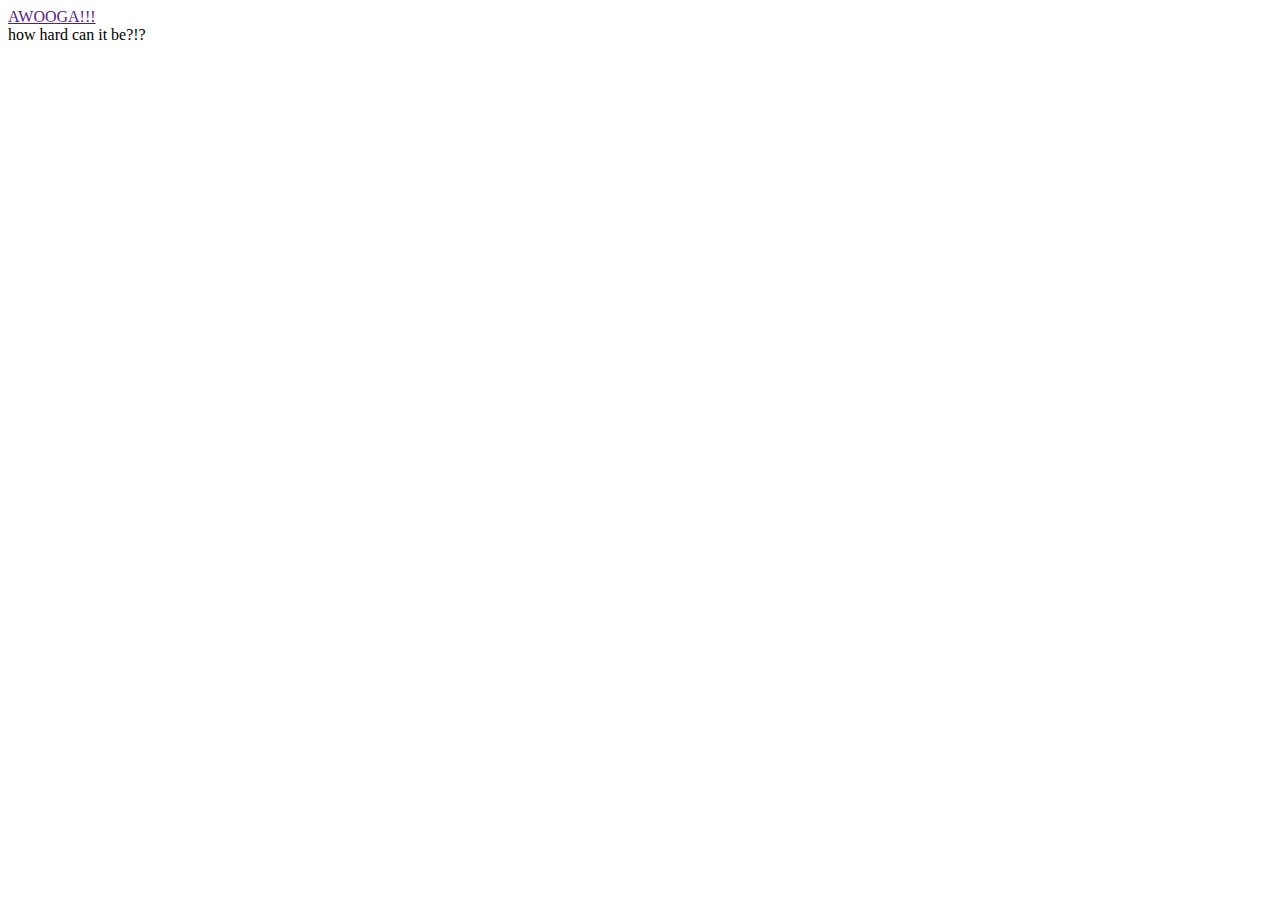
==== index.html @ 1800281e "Create index.html" ====
<html>
  <head>
    <link rel="shortcut icon" type="image/x-icon" href="favicon.ico">
    <link rel="stylesheet" type="text/css" href="style.css">
    <title>Awooga!!! - how hard can it be?!?</title>
  </head>
  <body>
    <div class="bottomleft">
      <div class="bottomlefttitle"><a href="">AWOOGA!!!</a></br></div>
      <div class="bottomleftsubtitle">how hard can it be?!?</div></div>
    </div>
  </body>
</html>
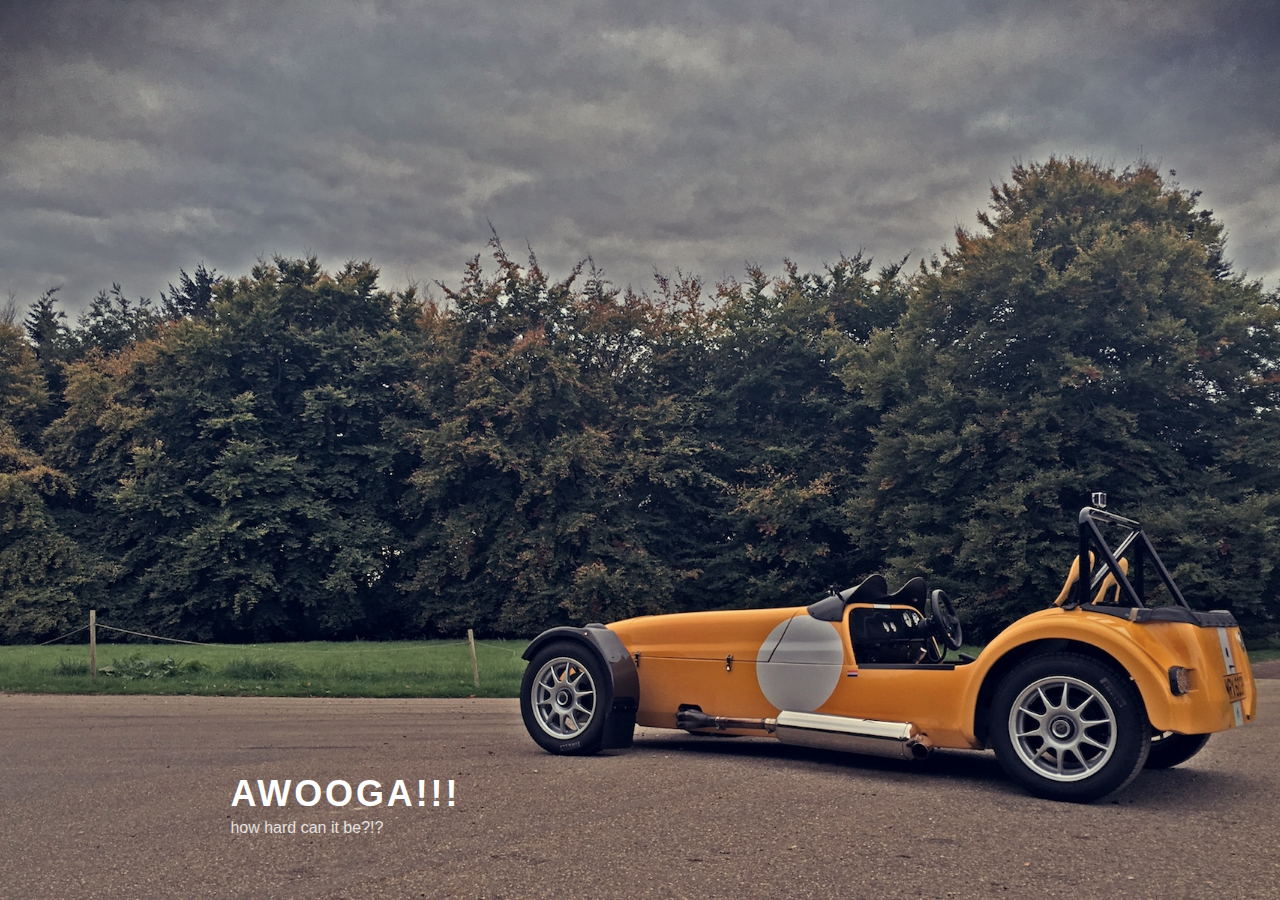
==== commit e457801e: "Update index.html" ====
--- a/index.html
+++ b/index.html
@@ -2,6 +2,7 @@
   <head>
     <link rel="shortcut icon" type="image/x-icon" href="favicon.ico">
     <link rel="stylesheet" type="text/css" href="style.css">
+    <script data-ad-client="ca-pub-3248212177098373" async src="https://pagead2.googlesyndication.com/pagead/js/adsbygoogle.js"></script>
     <title>Awooga!!! - how hard can it be?!?</title>
   </head>
   <body>
--- a/style.css
+++ b/style.css
@@ -0,0 +1,59 @@
+html { 
+  background: url(background.jpg) no-repeat center center fixed; 
+  -webkit-background-size: cover;
+  -moz-background-size: cover;
+  -o-background-size: cover;
+  background-size: cover;
+}
+
+/* unvisited link */
+a:link {
+  color: white;
+  text-decoration: none;
+}
+
+/* visited link */
+a:visited {
+  color: white;
+  text-decoration: none;
+}
+
+/* mouse over link */
+a:hover {
+  color: grey;
+  text-decoration: none;
+}
+
+/* selected link */
+a:active {
+  color: white;
+  text-decoration: none;
+}
+
+.bottomleft {
+  position: absolute;
+  bottom: 4%;
+  left: 18%;
+}
+
+.bottomlefttitle {
+  font-family: "Libre Franklin", "Helvetica Neue", helvetica, arial, sans-serif;
+  font-size: 2.25rem;
+  font-weight: 800;
+  line-height: 1.25;
+  letter-spacing: 0.08em;
+  opacity: 1;
+  color: white;
+}
+
+.bottomleftsubtitle {
+  margin-bottom: 0;
+  margin: 0 0 1.5em;
+  padding: 0;
+  font-family: "Libre Franklin", "Helvetica Neue", helvetica, arial, sans-serif;
+  font-size: 1rem;
+  font-weight: 400;
+  line-height: 1.5;
+  opacity: 0.8;
+  color: white;
+}
